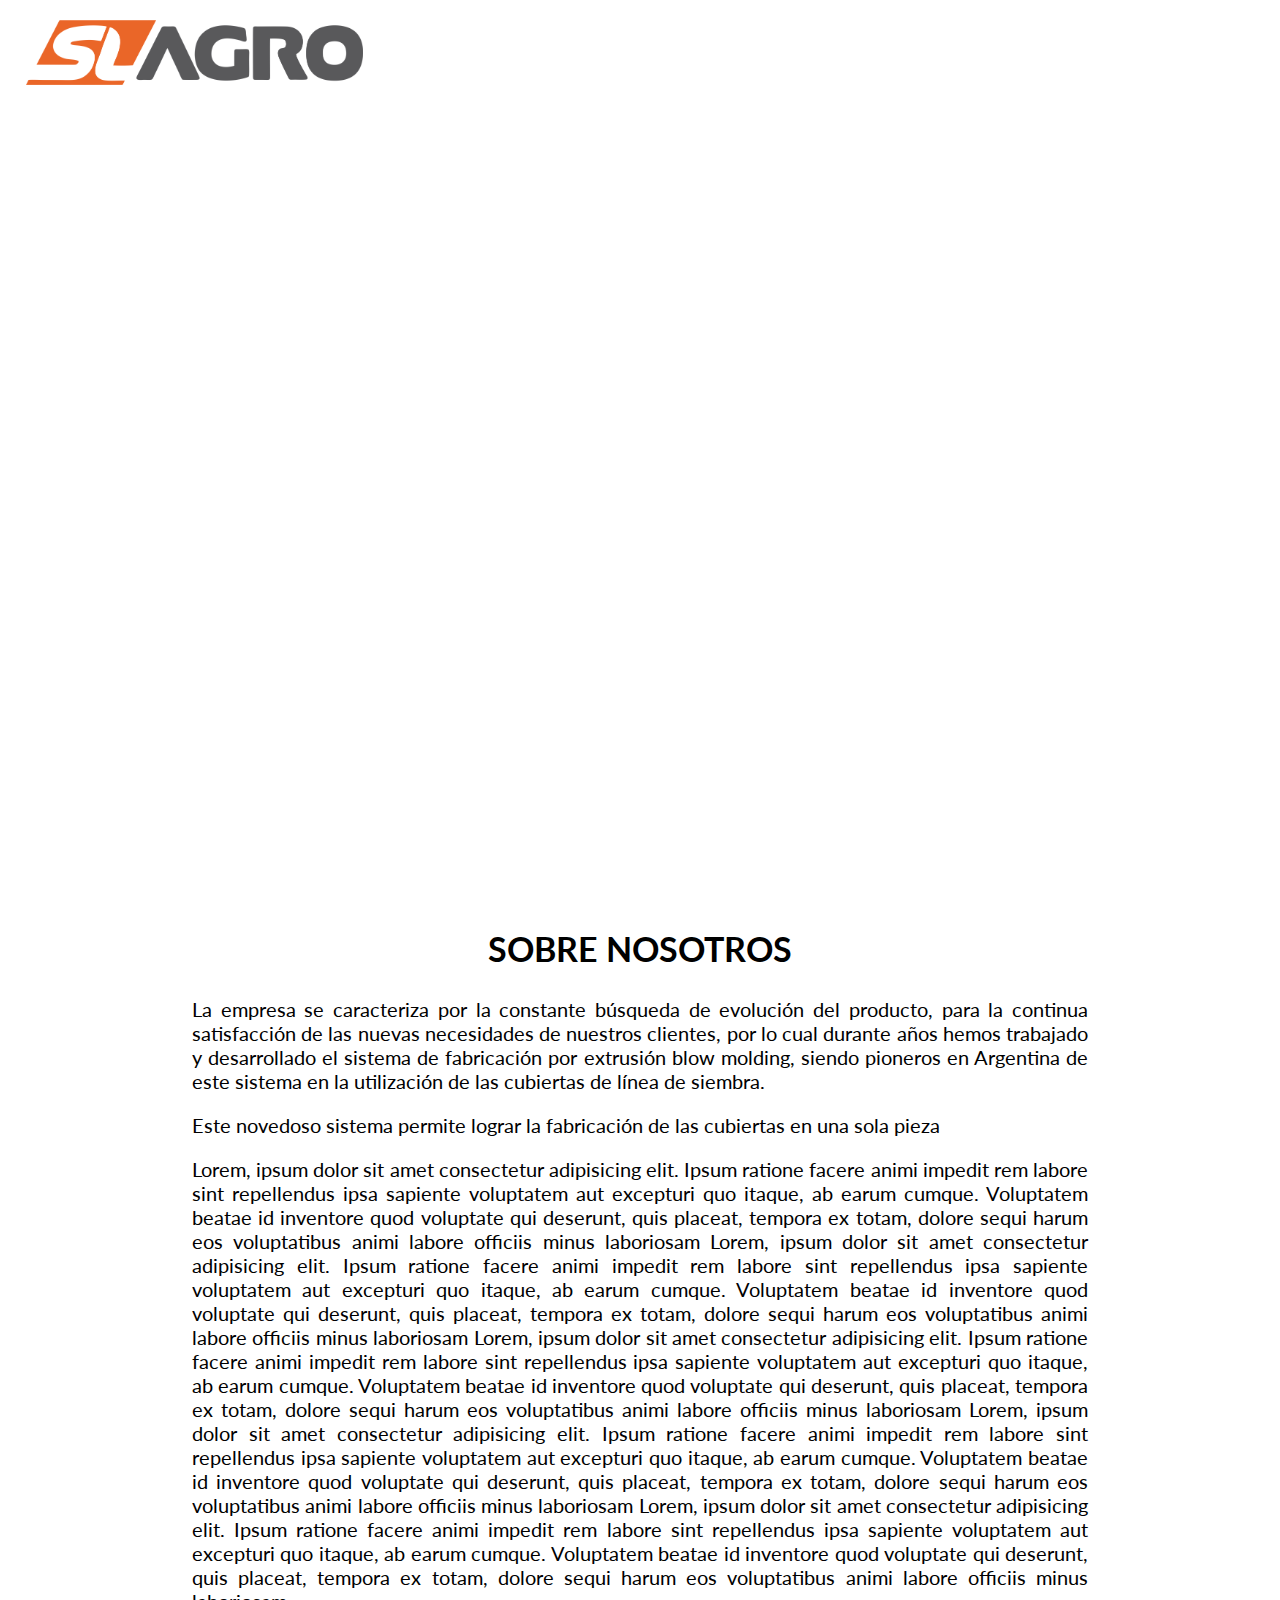
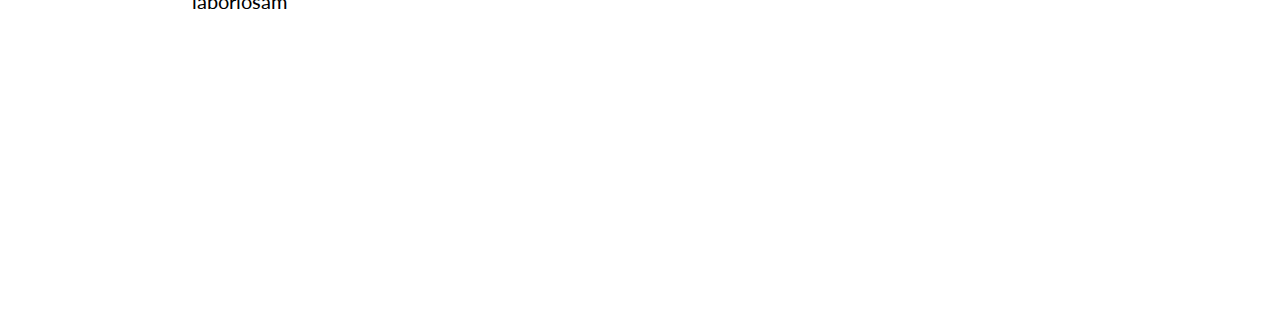
==== about.html @ fad69b66 "- Agregadas todas las paginas - Modificado el NavBar - Agregada las animaciones" ====
<!DOCTYPE html>
<html lang="en">

<head>
    <meta charset="UTF-8">
    <meta name="viewport" content="width=device-width, initial-scale=1.0">
    <title>SL Agro - About</title>

    <link rel="stylesheet" href="assets/css/styles.css">
    <link rel="stylesheet" href="assets/css/navbar.css">
</head>

<body>
    <nav class="nav">
    </nav>
    <section id="about" class="about">
    </section>
    <div style="height: 1000px">
        <h2 class="myH2">SOBRE NOSOTROS</h2>
        <p class="myP">
            La empresa se caracteriza por la constante búsqueda de evolución del producto, para la continua satisfacción
            de las nuevas necesidades de nuestros clientes, por lo cual durante años hemos trabajado y desarrollado el
            sistema
            de fabricación por extrusión blow molding, siendo pioneros en Argentina de este sistema en la utilización de
            las
            cubiertas de línea de siembra.</p>
        <p class="myP">Este novedoso sistema permite lograr la fabricación de las cubiertas en una sola pieza</p>
        <p class="myP">

            Lorem, ipsum dolor sit amet consectetur adipisicing elit. Ipsum ratione facere animi impedit rem labore sint
            repellendus ipsa sapiente voluptatem aut excepturi quo itaque, ab earum cumque. Voluptatem beatae id
            inventore quod voluptate qui deserunt, quis placeat, tempora ex totam, dolore sequi harum eos voluptatibus
            animi labore officiis minus laboriosam
            Lorem, ipsum dolor sit amet consectetur adipisicing elit. Ipsum ratione facere animi impedit rem labore sint
            repellendus ipsa sapiente voluptatem aut excepturi quo itaque, ab earum cumque. Voluptatem beatae id
            inventore quod voluptate qui deserunt, quis placeat, tempora ex totam, dolore sequi harum eos voluptatibus
            animi labore officiis minus laboriosam
            Lorem, ipsum dolor sit amet consectetur adipisicing elit. Ipsum ratione facere animi impedit rem labore sint
            repellendus ipsa sapiente voluptatem aut excepturi quo itaque, ab earum cumque. Voluptatem beatae id
            inventore quod voluptate qui deserunt, quis placeat, tempora ex totam, dolore sequi harum eos voluptatibus
            animi labore officiis minus laboriosam
            Lorem, ipsum dolor sit amet consectetur adipisicing elit. Ipsum ratione facere animi impedit rem labore sint
            repellendus ipsa sapiente voluptatem aut excepturi quo itaque, ab earum cumque. Voluptatem beatae id
            inventore quod voluptate qui deserunt, quis placeat, tempora ex totam, dolore sequi harum eos voluptatibus
            animi labore officiis minus laboriosam
            Lorem, ipsum dolor sit amet consectetur adipisicing elit. Ipsum ratione facere animi impedit rem labore sint
            repellendus ipsa sapiente voluptatem aut excepturi quo itaque, ab earum cumque. Voluptatem beatae id
            inventore quod voluptate qui deserunt, quis placeat, tempora ex totam, dolore sequi harum eos voluptatibus
            animi labore officiis minus laboriosam
        </p>
    </div>

    <!-- Jquery -->
    <script src="https://ajax.googleapis.com/ajax/libs/jquery/3.1.1/jquery.min.js"></script>
    <script src="assets/js/navbar.js"></script>

    <script>
        $(document).ready(function () {
            $('.nav').load('./navbar.html');
        });
    </script>

    <!-- Funcion para reducir el NavBar Eliminado el padding y seteando el background -->
    <script>
        $(window).scroll(function () {
            if ($(document).scrollTop() > 50) {
                $('.nav').addClass('affix');
                console.log("OK");
            } else {
                $('.nav').removeClass('affix');
            }
        });
    </script>
</body>

</html>
---- assets/css/styles.css ----
@import url('https://fonts.googleapis.com/css?family=Quicksand:400,500,700');
@import url('https://fonts.googleapis.com/css?family=Roboto:400,500,700');
@import url('https://fonts.googleapis.com/css?family=Lato:400,500,700');

html,
body {
    margin: 0;
    padding: 0;
    box-sizing: border-box;
    font-family: "Lato", sans-serif;
    font-size: 62.5%;
    font-size: 8.5px;
}
---- assets/css/navbar.css ----
/* NavBar */

.nav {
    width: 100%;
    height: 65px;
    position: fixed;
    line-height: 65px;
    text-align: center;
}

.nav div.logo {
    float: left;
    width: auto;
    height: auto;
    padding-left: 3rem;

}

.nav div.logo img {
    text-decoration: none;
    color: #fff;
    max-height: 7.6rem;
    /* padding-top: 3px; */
}

.nav div.logo img:hover {
    color: #00E676;
}

.nav div.main_list {
    height: 65px;
    float: right;
}

.nav div.main_list ul {
    width: 100%;
    height: 65px;
    display: flex;
    list-style: none;
    margin: 0;
    padding: 0;
}

.nav div.main_list ul li {
    width: auto;
    height: 65px;
    padding: 0;
    padding-right: 3rem;
}

.nav div.main_list ul li a {
    text-decoration: none;
    color: #fff;
    line-height: 65px;
    font-size: 2.4rem;
}

.nav div.main_list ul li a:hover {
    color: #e3721b;
}

/* Home section */

.home {
    width: 100%;
    height: 100vh;
    /* background-image: url("/assets/img/sembra11.png"); */
    background-position: center top;
    background-size: cover;
    background-repeat: no-repeat;
    animation: home 15s ease-in-out infinite;
}

/* About section */

.about {
    width: 100%;
    height: 100vh;
    /* background-image: url("/assets/img/sembra11.png"); */
    background-position: center top;
    background-size: cover;
    background-repeat: no-repeat;
    animation: about 15s ease-in-out infinite;
}

/* Product section */
.products {
    width: 100%;
    height: 100vh;
    /* background-image: url("/assets/img/sembra11.png"); */
    background-position: center top;
    background-size: cover;
    background-repeat: no-repeat;
    animation: about 15s ease-in-out infinite;
}

/* Contact section */
.contact {
    width: 100%;
    height: 100vh;
    /* background-image: url("/assets/img/sembra11.png"); */
    background-position: center top;
    background-size: cover;
    background-repeat: no-repeat;
    animation: about 15s ease-in-out infinite;
}

.navTrigger {
    display: none;
}

.nav {
    padding-top: 20px;
    padding-bottom: 20px;
    -webkit-transition: all 0.4s ease;
    transition: all 0.4s ease;
}

/* Media query section */

@media screen and (min-width: 768px) and (max-width: 1024px) {
    .container {
        margin: 0;
    }
}

@media screen and (max-width:768px) {
    .navTrigger {
        display: block;
    }

    .nav div.logo {
        margin-left: 15px;
    }

    .nav div.main_list {
        width: 100%;
        height: 0;
        overflow: hidden;
    }

    .nav div.show_list {
        height: auto;
        display: none;
    }

    .nav div.main_list ul {
        flex-direction: column;
        width: 100%;
        height: 100vh;
        right: 0;
        left: 0;
        bottom: 0;
        background-color: #111111;
        /*same background color of navbar*/
        background-position: center top;
    }

    .nav div.main_list ul li {
        width: 100%;
        text-align: right;
    }

    .nav div.main_list ul li a {
        text-align: center;
        width: 100%;
        font-size: 2.5rem;
        padding: 20px;
    }

    .nav div.media_button {
        display: block;
    }
}

/* Animation */

.navTrigger {
    cursor: pointer;
    width: 30px;
    height: 25px;
    margin: auto;
    position: absolute;
    right: 30px;
    top: 0;
    bottom: 0;
}

.navTrigger i {
    background-color: #fff;
    border-radius: 2px;
    content: '';
    display: block;
    width: 100%;
    height: 4px;
}

.navTrigger i:nth-child(1) {
    -webkit-animation: outT 0.8s backwards;
    animation: outT 0.8s backwards;
    -webkit-animation-direction: reverse;
    animation-direction: reverse;
}

.navTrigger i:nth-child(2) {
    margin: 5px 0;
    -webkit-animation: outM 0.8s backwards;
    animation: outM 0.8s backwards;
    -webkit-animation-direction: reverse;
    animation-direction: reverse;
}

.navTrigger i:nth-child(3) {
    -webkit-animation: outBtm 0.8s backwards;
    animation: outBtm 0.8s backwards;
    -webkit-animation-direction: reverse;
    animation-direction: reverse;
}

.navTrigger.active i:nth-child(1) {
    -webkit-animation: inT 0.8s forwards;
    animation: inT 0.8s forwards;
}

.navTrigger.active i:nth-child(2) {
    -webkit-animation: inM 0.8s forwards;
    animation: inM 0.8s forwards;
}

.navTrigger.active i:nth-child(3) {
    -webkit-animation: inBtm 0.8s forwards;
    animation: inBtm 0.8s forwards;
}

@-webkit-keyframes inM {
    50% {
        -webkit-transform: rotate(0deg);
    }

    100% {
        -webkit-transform: rotate(45deg);
    }
}

@keyframes inM {
    50% {
        transform: rotate(0deg);
    }

    100% {
        transform: rotate(45deg);
    }
}

@-webkit-keyframes outM {
    50% {
        -webkit-transform: rotate(0deg);
    }

    100% {
        -webkit-transform: rotate(45deg);
    }
}

@keyframes outM {
    50% {
        transform: rotate(0deg);
    }

    100% {
        transform: rotate(45deg);
    }
}

@-webkit-keyframes inT {
    0% {
        -webkit-transform: translateY(0px) rotate(0deg);
    }

    50% {
        -webkit-transform: translateY(9px) rotate(0deg);
    }

    100% {
        -webkit-transform: translateY(9px) rotate(135deg);
    }
}

@keyframes inT {
    0% {
        transform: translateY(0px) rotate(0deg);
    }

    50% {
        transform: translateY(9px) rotate(0deg);
    }

    100% {
        transform: translateY(9px) rotate(135deg);
    }
}

@-webkit-keyframes outT {
    0% {
        -webkit-transform: translateY(0px) rotate(0deg);
    }

    50% {
        -webkit-transform: translateY(9px) rotate(0deg);
    }

    100% {
        -webkit-transform: translateY(9px) rotate(135deg);
    }
}

@keyframes outT {
    0% {
        transform: translateY(0px) rotate(0deg);
    }

    50% {
        transform: translateY(9px) rotate(0deg);
    }

    100% {
        transform: translateY(9px) rotate(135deg);
    }
}

@-webkit-keyframes inBtm {
    0% {
        -webkit-transform: translateY(0px) rotate(0deg);
    }

    50% {
        -webkit-transform: translateY(-9px) rotate(0deg);
    }

    100% {
        -webkit-transform: translateY(-9px) rotate(135deg);
    }
}

@keyframes inBtm {
    0% {
        transform: translateY(0px) rotate(0deg);
    }

    50% {
        transform: translateY(-9px) rotate(0deg);
    }

    100% {
        transform: translateY(-9px) rotate(135deg);
    }
}

@-webkit-keyframes outBtm {
    0% {
        -webkit-transform: translateY(0px) rotate(0deg);
    }

    50% {
        -webkit-transform: translateY(-9px) rotate(0deg);
    }

    100% {
        -webkit-transform: translateY(-9px) rotate(135deg);
    }
}

@keyframes outBtm {
    0% {
        transform: translateY(0px) rotate(0deg);
    }

    50% {
        transform: translateY(-9px) rotate(0deg);
    }

    100% {
        transform: translateY(-9px) rotate(135deg);
    }
}

.affix {
    padding: 0;
    background-color: #121;
}

.myH2 {
    text-align: center;
    font-size: 4rem;
}

.myP {
    text-align: justify;
    padding-left: 15%;
    padding-right: 15%;
    font-size: 20px;
}

@media all and (max-width:700px) {
    .myP {
        padding: 2%;
    }
}


@keyframes home {

    /* 0% { background-image: url("/assets/img/sembra11.png"); } */
    33% {
        background-image: url("/assets/img/sembra1.png");
    }

    66% {
        background-image: url("/assets/img/sembra2.png");
    }

    /* 100% { background-image: url("/assets/img/sembra1.png"); } */
}

@keyframes about {

    0% { background-image: url("/assets/img/sembra11.png"); }
    33% {
        background-image: url("/assets/img/sembra1.png");
    }

    66% {
        background-image: url("/assets/img/sembra2.png");
    }

    100% { background-image: url("/assets/img/sembra1.png"); }
}

@keyframes products {

    0% { background-image: url("/assets/img/sembra11.png"); }
    33% {
        background-image: url("/assets/img/sembra1.png");
    }

    66% {
        background-image: url("/assets/img/sembra2.png");
    }

    100% { background-image: url("/assets/img/sembra1.png"); }
}

@keyframes contact {

    0% { background-image: url("/assets/img/sembra11.png"); }
    33% {
        background-image: url("/assets/img/sembra1.png");
    }

    66% {
        background-image: url("/assets/img/sembra2.png");
    }

    100% { background-image: url("/assets/img/sembra1.png"); }
}
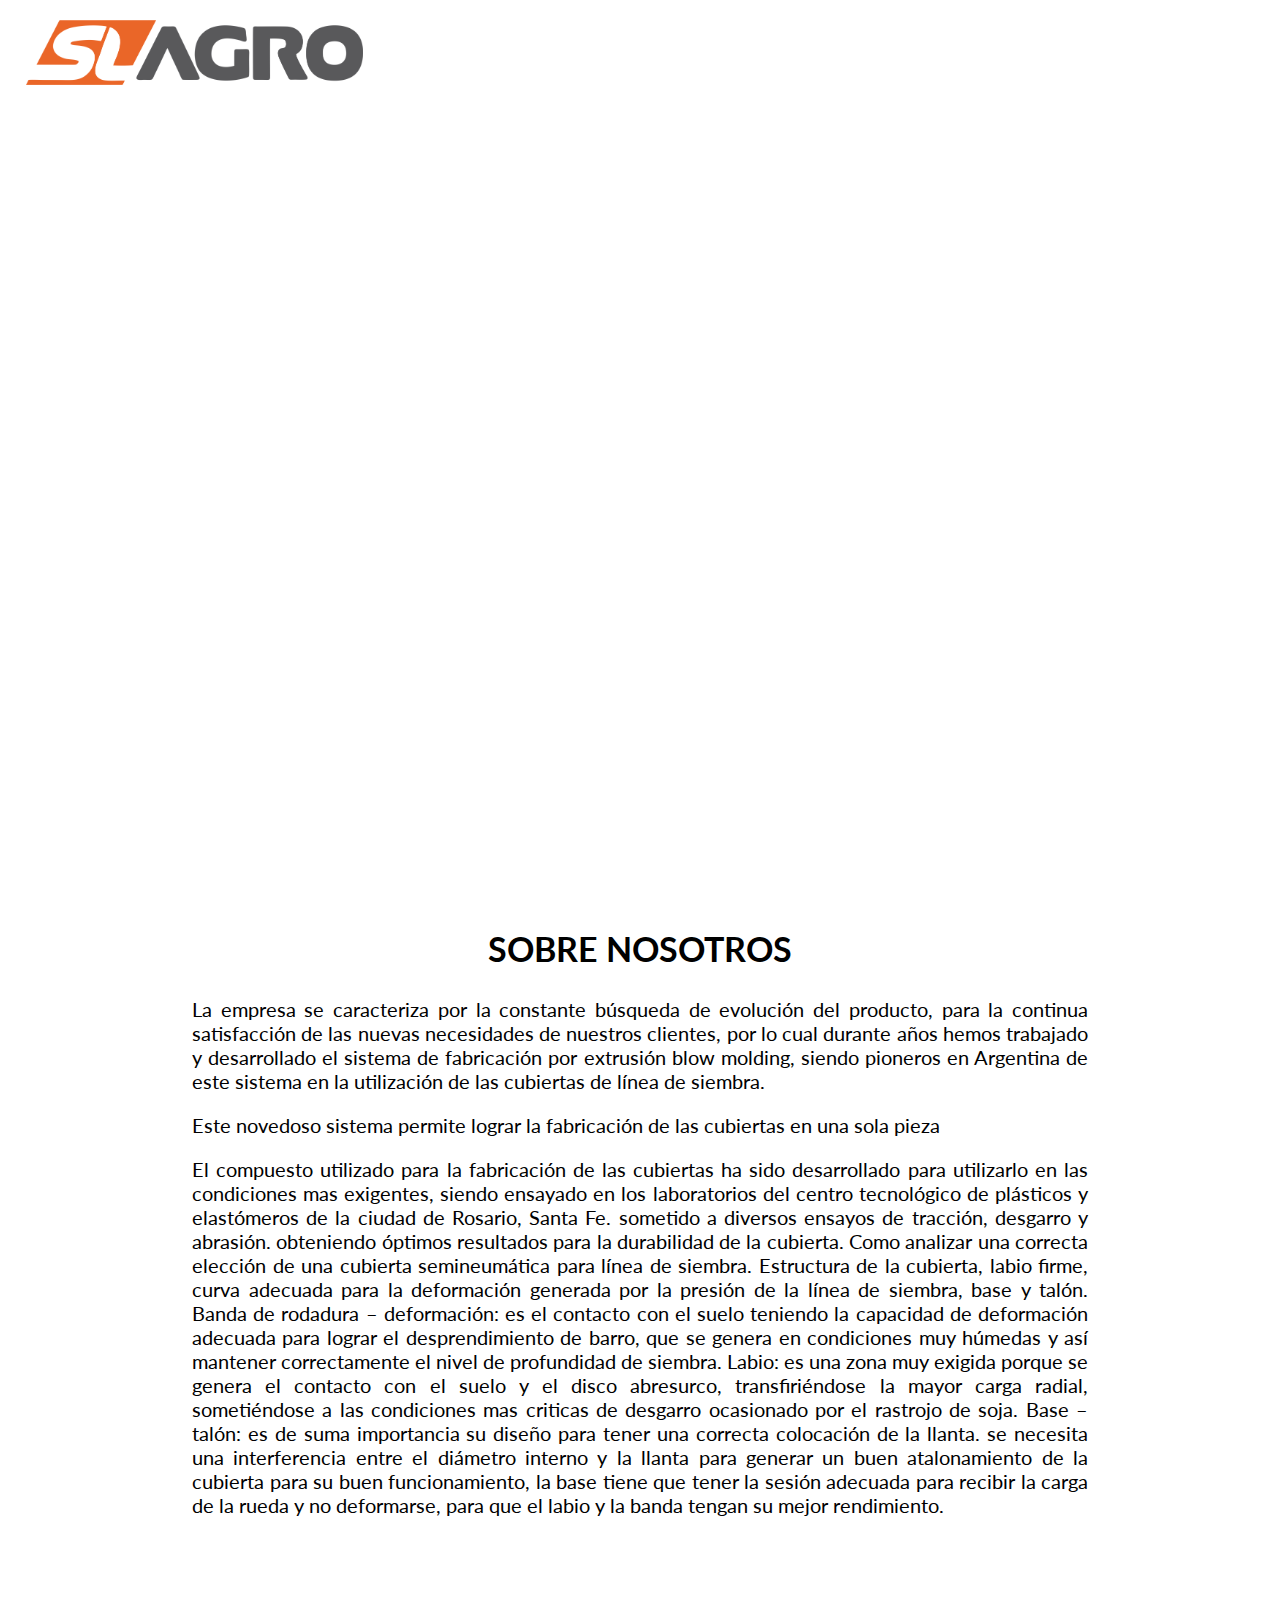
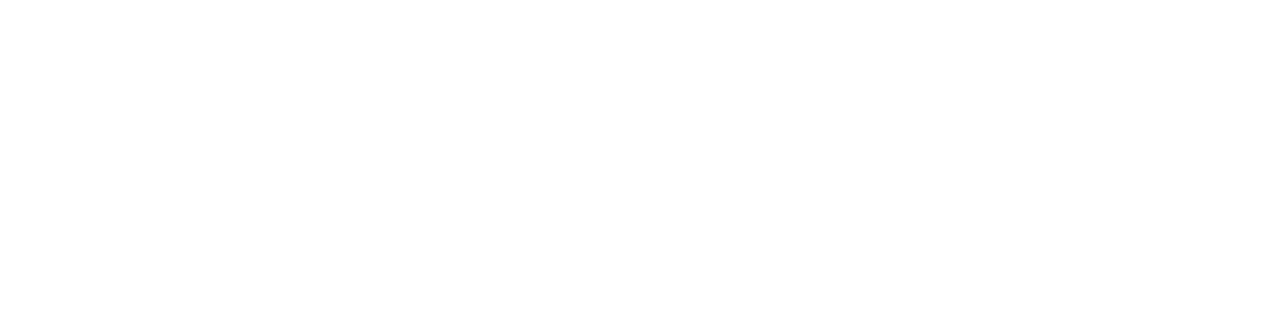
==== commit 32bc8d7a: "- Agregado texto en About - Agregado en Contactos tarjetas y estilos" ====
--- a/about.html
+++ b/about.html
@@ -26,27 +26,19 @@
             cubiertas de línea de siembra.</p>
         <p class="myP">Este novedoso sistema permite lograr la fabricación de las cubiertas en una sola pieza</p>
         <p class="myP">
-
-            Lorem, ipsum dolor sit amet consectetur adipisicing elit. Ipsum ratione facere animi impedit rem labore sint
-            repellendus ipsa sapiente voluptatem aut excepturi quo itaque, ab earum cumque. Voluptatem beatae id
-            inventore quod voluptate qui deserunt, quis placeat, tempora ex totam, dolore sequi harum eos voluptatibus
-            animi labore officiis minus laboriosam
-            Lorem, ipsum dolor sit amet consectetur adipisicing elit. Ipsum ratione facere animi impedit rem labore sint
-            repellendus ipsa sapiente voluptatem aut excepturi quo itaque, ab earum cumque. Voluptatem beatae id
-            inventore quod voluptate qui deserunt, quis placeat, tempora ex totam, dolore sequi harum eos voluptatibus
-            animi labore officiis minus laboriosam
-            Lorem, ipsum dolor sit amet consectetur adipisicing elit. Ipsum ratione facere animi impedit rem labore sint
-            repellendus ipsa sapiente voluptatem aut excepturi quo itaque, ab earum cumque. Voluptatem beatae id
-            inventore quod voluptate qui deserunt, quis placeat, tempora ex totam, dolore sequi harum eos voluptatibus
-            animi labore officiis minus laboriosam
-            Lorem, ipsum dolor sit amet consectetur adipisicing elit. Ipsum ratione facere animi impedit rem labore sint
-            repellendus ipsa sapiente voluptatem aut excepturi quo itaque, ab earum cumque. Voluptatem beatae id
-            inventore quod voluptate qui deserunt, quis placeat, tempora ex totam, dolore sequi harum eos voluptatibus
-            animi labore officiis minus laboriosam
-            Lorem, ipsum dolor sit amet consectetur adipisicing elit. Ipsum ratione facere animi impedit rem labore sint
-            repellendus ipsa sapiente voluptatem aut excepturi quo itaque, ab earum cumque. Voluptatem beatae id
-            inventore quod voluptate qui deserunt, quis placeat, tempora ex totam, dolore sequi harum eos voluptatibus
-            animi labore officiis minus laboriosam
+            El compuesto utilizado para la fabricación de las cubiertas ha sido desarrollado para utilizarlo en las condiciones 
+            mas exigentes, siendo ensayado en los laboratorios del centro tecnológico de plásticos y elastómeros de la ciudad de 
+            Rosario, Santa Fe. sometido a diversos ensayos de tracción, desgarro y abrasión. obteniendo óptimos resultados para la 
+            durabilidad de la cubierta.
+            Como analizar una correcta elección de una cubierta semineumática para línea de siembra.
+            Estructura de la cubierta, labio firme, curva adecuada para la deformación generada por la presión de la línea de siembra, base y talón.
+            Banda de rodadura – deformación: es el contacto con el suelo teniendo la capacidad de deformación adecuada para lograr el desprendimiento 
+            de barro, que se genera en condiciones muy húmedas y así mantener correctamente el nivel de profundidad de siembra.
+            Labio: es una zona muy exigida porque se genera el contacto con el suelo y el disco abresurco, transfiriéndose la mayor carga radial, 
+            sometiéndose a las condiciones mas criticas de desgarro ocasionado por el rastrojo de soja.
+            Base – talón: es de suma importancia su diseño para tener una correcta colocación de la llanta. se necesita una interferencia entre el 
+            diámetro interno y la llanta para generar un buen atalonamiento de la cubierta para su buen funcionamiento, la base tiene que tener la sesión 
+            adecuada para recibir la carga de la rueda y no deformarse, para que el labio y la banda tengan su mejor rendimiento.
         </p>
     </div>
 
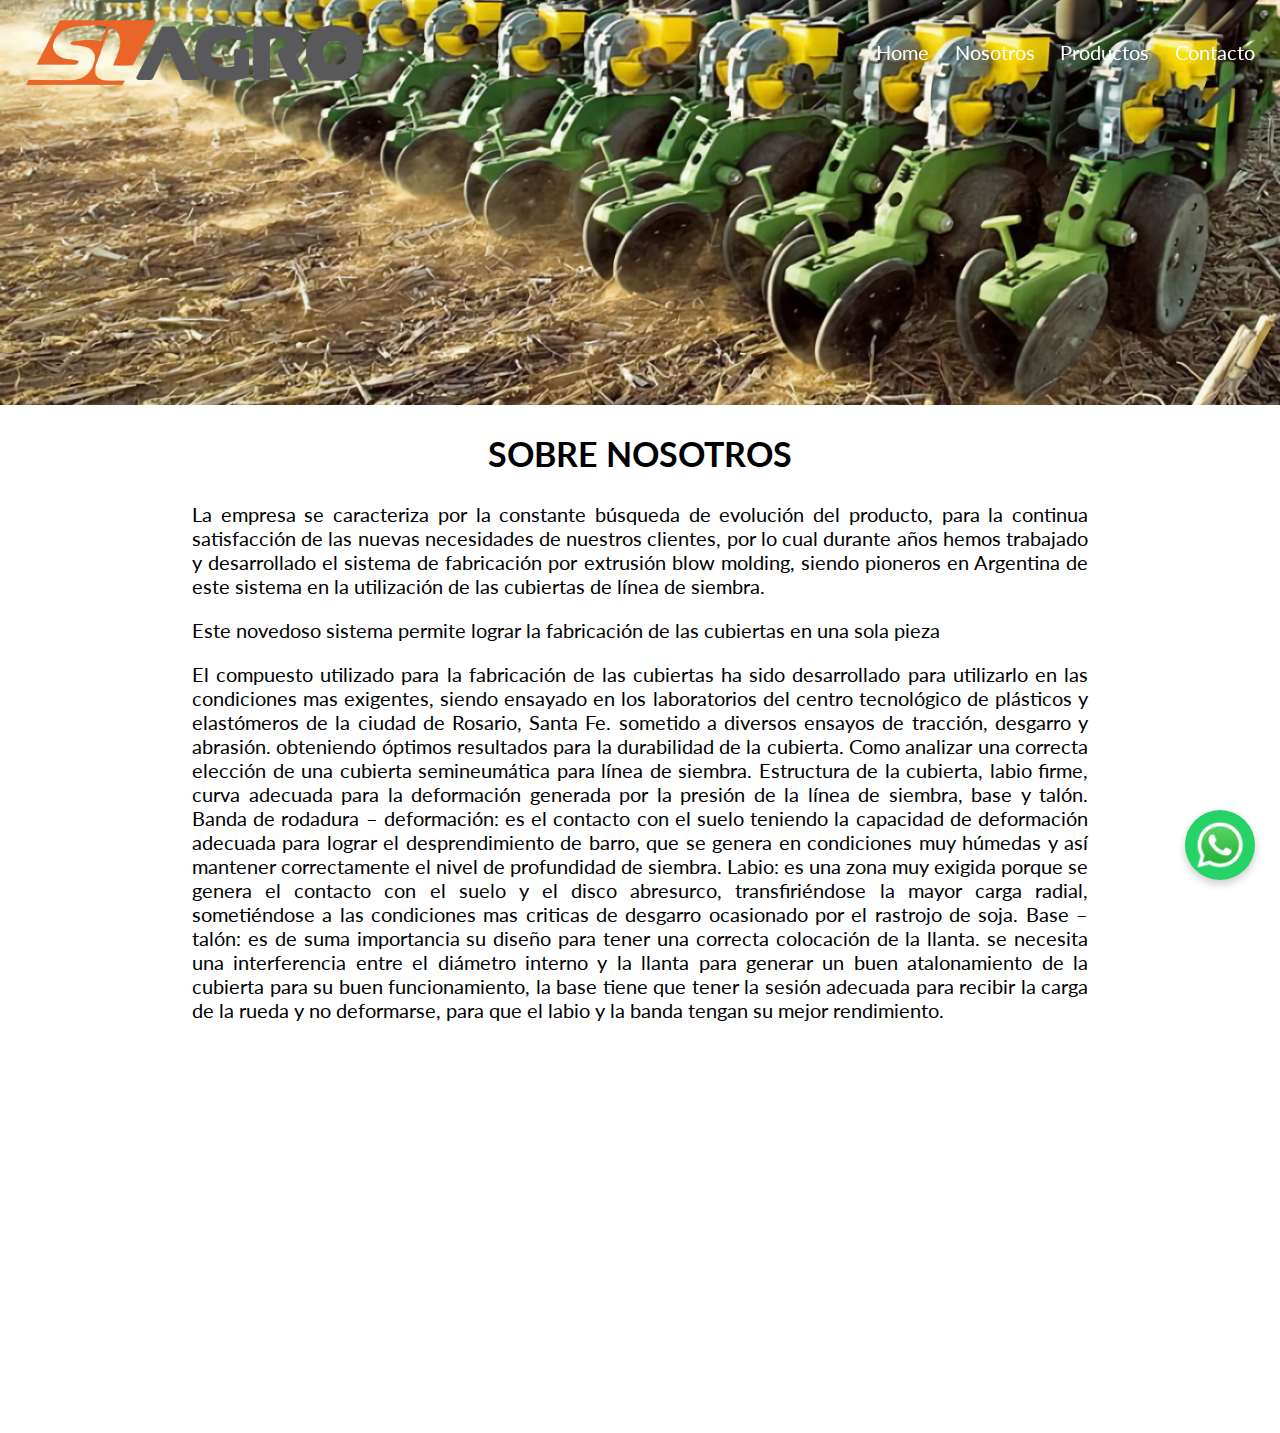
==== commit 95e12beb: "- Corregido navbar responsive. - Corregidos algunos detalles del boton de WhatsApp." ====
--- a/about.html
+++ b/about.html
@@ -44,7 +44,6 @@
 
     <!-- Jquery -->
     <script src="https://ajax.googleapis.com/ajax/libs/jquery/3.1.1/jquery.min.js"></script>
-    <script src="assets/js/navbar.js"></script>
 
     <script>
         $(document).ready(function () {
--- a/assets/css/styles.css
+++ b/assets/css/styles.css
@@ -10,4 +10,69 @@
     font-family: "Lato", sans-serif;
     font-size: 62.5%;
     font-size: 8.5px;
-}   
+}
+
+
+.container {
+    display: grid;
+    justify-content: center;
+    align-items: center;
+    height: 100vh;
+}
+
+.modal-window {
+    &>div {
+        border-radius: 1rem;
+    }
+}
+
+.modal-window div:not(:last-of-type) {
+    margin-bottom: 15px;
+}
+
+.logo {
+    max-width: 150px;
+    display: block;
+}
+
+.btn {
+    background-color: white;
+    padding: 1em 1.5em;
+    border-radius: 0.5rem;
+    text-decoration: none;
+
+    i {
+        padding-right: 0.3em;
+    }
+}
+
+
+.whatsapp-button {
+    position: fixed; /* Fija la posición en la pantalla */
+    bottom: 20px; /* Separa el botón 20px del borde inferior */
+    right: 25px; /* Separa el botón 20px del borde derecho */
+    background-color: #25D366; /* Color de fondo verde de WhatsApp */
+    background-image: url('/assets/img/whatsapp-logo-png-0.png');  
+    background-position: center;
+    background-size: 7em;
+    border: none; /* Elimina el borde predeterminado del botón */
+    border-radius: 50%; /* Hace que el botón sea circular */
+    width: 70px; /* Ancho del botón */
+    height: 70px; /* Alto del botón */
+    display: flex; /* Utiliza flexbox para centrar el icono */
+    align-items: center; /* Centra verticalmente el icono dentro del botón */
+    justify-content: center; /* Centra horizontalmente el icono dentro del botón */
+    box-shadow: 0 4px 8px rgba(0, 0, 0, 0.2); /* Añade una sombra */
+    cursor: pointer; /* Cambia el cursor a un puntero al pasar sobre el botón */
+    transition: background-color 0.3s ease; /* Añade una transición suave para el cambio de color */
+}
+
+.whatsapp-button:hover {
+    background-color: #1e9e52; /* Cambia el color de fondo cuando el usuario pasa el mouse por encima */
+}
+
+.whatsapp-button i {
+    font-size: 35px; /* Ajusta el tamaño del ícono */
+}
+
+
--- a/assets/css/navbar.css
+++ b/assets/css/navbar.css
@@ -63,43 +63,43 @@
 
 .home {
     width: 100%;
-    height: 100vh;
+    height: 45vh;
     /* background-image: url("/assets/img/sembra11.png"); */
-    background-position: center top;
+    background-position: center bottom;
     background-size: cover;
     background-repeat: no-repeat;
-    animation: home 15s ease-in-out infinite;
+    animation: home 60s ease-in-out infinite;
 }
 
 /* About section */
 
 .about {
     width: 100%;
-    height: 100vh;
-    /* background-image: url("/assets/img/sembra11.png"); */
-    background-position: center top;
+    height: 45vh;
+    background-image: url("/assets/img/sembra11reflejada1652-3.png");
+    background-position: center bottom;
     background-size: cover;
     background-repeat: no-repeat;
-    animation: about 15s ease-in-out infinite;
+    /* animation: about 15s ease-in-out infinite; */
 }
 
 /* Product section */
 .products {
     width: 100%;
-    height: 100vh;
-    /* background-image: url("/assets/img/sembra11.png"); */
-    background-position: center top;
-    background-size: cover;
+    height: 45vh;
+    background-image: url("/assets/img/Deposito-1gris.jpg");
+    background-position: center bottom;
+    background-size: 105%;
     background-repeat: no-repeat;
-    animation: about 15s ease-in-out infinite;
+    /* animation: about 15s ease-in-out infinite; */
 }
 
 /* Contact section */
 .contact {
     width: 100%;
-    height: 100vh;
+    height: 45vh;
     /* background-image: url("/assets/img/sembra11.png"); */
-    background-position: center top;
+    background-position: center bottom;
     background-size: cover;
     background-repeat: no-repeat;
     animation: about 15s ease-in-out infinite;
@@ -130,7 +130,13 @@
     }
 
     .nav div.logo {
-        margin-left: 15px;
+        margin-left: 0px;
+        padding-left: 0px;
+    }
+
+    .nav div.logo img {
+        max-height: 6.5rem;
+        /* padding-top: 3px; */
     }
 
     .nav div.main_list {
@@ -152,7 +158,7 @@
         left: 0;
         bottom: 0;
         background-color: #111111;
-        /*same background color of navbar*/
+        /*Mismo background color que el navbar*/
         background-position: center top;
     }
 
@@ -409,8 +415,28 @@
 
 
 @keyframes home {
-
-    /* 0% { background-image: url("/assets/img/sembra11.png"); } */
+    0% {
+        background-image: url("/assets/img/siembra1gris1652.jpg");
+    }
+
+    33% {
+        background-image: url("/assets/img/siembra1sepia1652.jpg");
+    }
+
+    66% {
+        background-image: url("/assets/img/siembra11652.jpg");
+    }
+
+    100% {
+        background-image: url("/assets/img/siembra1gris1652.jpg");
+    }
+}
+
+/* @keyframes about {
+    0% {
+        background-image: url("/assets/img/sembra11.png");
+    }
+
     33% {
         background-image: url("/assets/img/sembra1.png");
     }
@@ -419,12 +445,23 @@
         background-image: url("/assets/img/sembra2.png");
     }
 
-    /* 100% { background-image: url("/assets/img/sembra1.png"); } */
-}
-
-@keyframes about {
-
-    0% { background-image: url("/assets/img/sembra11.png"); }
+    100% {
+        background-image: url("/assets/img/sembra1.png");
+    }
+} */
+
+/* @keyframes products {
+    0% { background-image: url("/assets/img/bigperf.png"); }
+    33% { background-image: url("/assets/img/bigperf.png"); }
+    66% { background-image: url("/assets/img/bigperf.png"); }
+    100% { background-image: url("/assets/img/bigperf.png"); }
+} */
+
+@keyframes contact {
+    0% {
+        background-image: url("/assets/img/sembra11.png");
+    }
+
     33% {
         background-image: url("/assets/img/sembra1.png");
     }
@@ -433,33 +470,7 @@
         background-image: url("/assets/img/sembra2.png");
     }
 
-    100% { background-image: url("/assets/img/sembra1.png"); }
-}
-
-@keyframes products {
-
-    0% { background-image: url("/assets/img/sembra11.png"); }
-    33% {
+    100% {
         background-image: url("/assets/img/sembra1.png");
     }
-
-    66% {
-        background-image: url("/assets/img/sembra2.png");
-    }
-
-    100% { background-image: url("/assets/img/sembra1.png"); }
-}
-
-@keyframes contact {
-
-    0% { background-image: url("/assets/img/sembra11.png"); }
-    33% {
-        background-image: url("/assets/img/sembra1.png");
-    }
-
-    66% {
-        background-image: url("/assets/img/sembra2.png");
-    }
-
-    100% { background-image: url("/assets/img/sembra1.png"); }
 }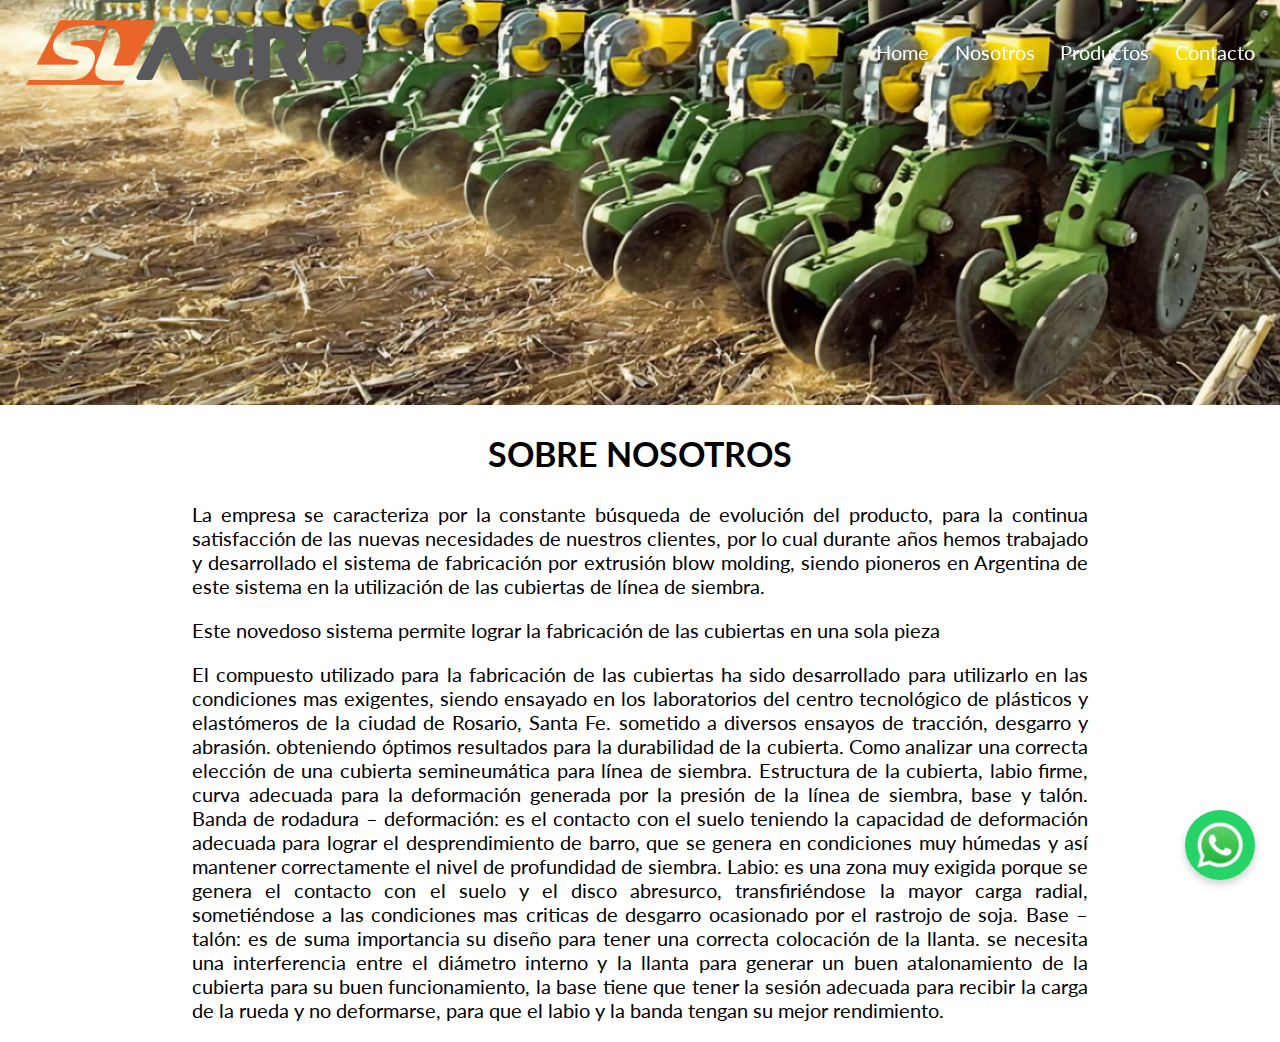
==== commit c359671e: "- Imagenes agregadas. - Ajustes en la seccion de productos. - Agregado datos y mapa en la seccion de" ====
--- a/about.html
+++ b/about.html
@@ -15,7 +15,7 @@
     </nav>
     <section id="about" class="about">
     </section>
-    <div style="height: 1000px">
+    <div>
         <h2 class="myH2">SOBRE NOSOTROS</h2>
         <p class="myP">
             La empresa se caracteriza por la constante búsqueda de evolución del producto, para la continua satisfacción
--- a/assets/css/styles.css
+++ b/assets/css/styles.css
@@ -75,4 +75,93 @@
     font-size: 35px; /* Ajusta el tamaño del ícono */
 }
 
+.map {
+    padding-top: 18em;
+    text-align: center;
+    height: 600px;
+    font-family: "Roboto", sans-serif;
+    align-content: center;
+}
 
+.map h1 {
+    font-size: 4em;
+    text-align: center;
+}
+
+.map h2 {
+    font-size: 2.5em;
+    margin-bottom: 0.4em;
+}
+
+.map p {
+    font-size: 1.5em;
+}
+
+.map-container {
+    display: flex;
+    align-items: center;
+    padding-left: 10%;
+    padding-right: 10%;
+}
+
+.map-contact {
+    text-align: left;
+    width: 20%;
+    padding-left: 5%;
+}
+
+.map-contact p {
+    margin-left: 1em;
+}
+
+.map iframe {
+    padding: 2em;
+    border-radius: 40px;
+}
+
+@media screen and (max-width: 768px) {
+    .main {
+        height: fit-content;
+    }
+
+    .map {
+        display: flex;
+        flex-direction: column;
+        /* height: 300px; */
+        margin-top: 10em;
+        padding-top: 0em;
+        justify-items: center;
+    }
+
+    .map-container {
+        display: flex;
+        flex-direction: column-reverse;
+        align-content: normal;
+        align-items: normal;
+        padding: 0px;
+        margin: 0px;
+        width: 100%;
+        height: auto;
+    }
+
+    .map-contact {
+        width: 100%;
+        padding: 0%;
+        justify-items: center;
+    }
+
+    .map-iframe {
+        width: 100%;
+        height: auto;
+    }
+
+    .map iframe{
+        padding: 0px;
+        width: fit-content;
+    }
+
+    .list-contact {
+        display: flex;
+    }
+
+}
--- a/assets/css/navbar.css
+++ b/assets/css/navbar.css
@@ -6,6 +6,7 @@
     position: fixed;
     line-height: 65px;
     text-align: center;
+    color: #00E676;
 }
 
 .nav div.logo {
@@ -13,12 +14,13 @@
     width: auto;
     height: auto;
     padding-left: 3rem;
+    color: #00E676;
 
 }
 
 .nav div.logo img {
     text-decoration: none;
-    color: #fff;
+    color: #00E676;
     max-height: 7.6rem;
     /* padding-top: 3px; */
 }
@@ -68,7 +70,7 @@
     background-position: center bottom;
     background-size: cover;
     background-repeat: no-repeat;
-    animation: home 60s ease-in-out infinite;
+    animation: home 30s ease-in-out infinite;
 }
 
 /* About section */
@@ -87,22 +89,24 @@
 .products {
     width: 100%;
     height: 45vh;
-    background-image: url("/assets/img/Deposito-1gris.jpg");
+    background-color: #00E676;
+    /* background-image: url("/assets/img/Deposito-1gris.jpg"); */
     background-position: center bottom;
-    background-size: 105%;
+    background-size: 200%;
     background-repeat: no-repeat;
-    /* animation: about 15s ease-in-out infinite; */
+    animation: products 30s ease-in-out infinite;
 }
 
 /* Contact section */
 .contact {
     width: 100%;
     height: 45vh;
-    /* background-image: url("/assets/img/sembra11.png"); */
+    background-image: url("/assets/img/contactos_half2.jpg");
+    background-color: #00E676;
     background-position: center bottom;
     background-size: cover;
     background-repeat: no-repeat;
-    animation: about 15s ease-in-out infinite;
+    /* animation: about 15s ease-in-out infinite; */
 }
 
 .navTrigger {
@@ -130,7 +134,8 @@
     }
 
     .nav div.logo {
-        margin-left: 0px;
+        margin-top: 4px;
+        margin-left: 10px;
         padding-left: 0px;
     }
 
@@ -157,7 +162,7 @@
         right: 0;
         left: 0;
         bottom: 0;
-        background-color: #111111;
+        background-color: #00E676;
         /*Mismo background color que el navbar*/
         background-position: center top;
     }
@@ -392,7 +397,7 @@
 
 .affix {
     padding: 0;
-    background-color: #121;
+    background-color: #00E676;
 }
 
 .myH2 {
@@ -450,14 +455,14 @@
     }
 } */
 
-/* @keyframes products {
-    0% { background-image: url("/assets/img/bigperf.png"); }
-    33% { background-image: url("/assets/img/bigperf.png"); }
-    66% { background-image: url("/assets/img/bigperf.png"); }
-    100% { background-image: url("/assets/img/bigperf.png"); }
-} */
-
-@keyframes contact {
+@keyframes products {
+    0% { background-image: url("/assets/img/depo1.jpg"); }
+    33% { background-image: url("/assets/img/depo2.jpg"); }
+    66% { background-image: url("/assets/img/Deposito-2.jpg"); }
+    100% { background-image: url("/assets/img/Deposito-1.jpg"); }
+}
+
+/* @keyframes contact {
     0% {
         background-image: url("/assets/img/sembra11.png");
     }
@@ -473,4 +478,4 @@
     100% {
         background-image: url("/assets/img/sembra1.png");
     }
-}+} */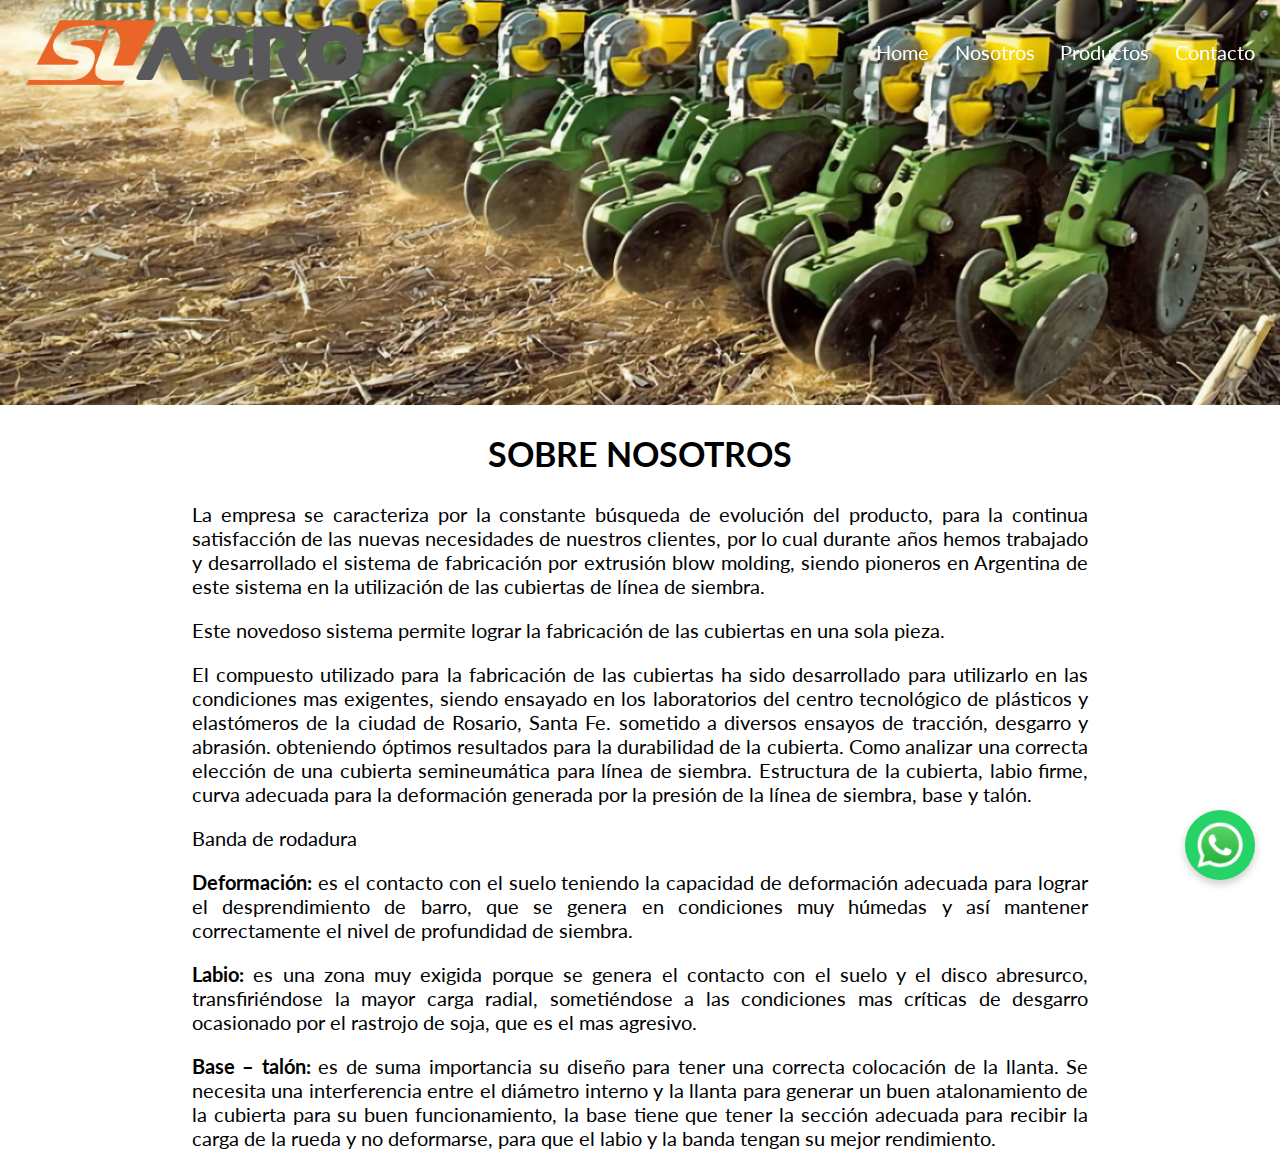
==== commit 0c9aed06: "- Ajustes varios. - Imagenes agregadas. - Agregado carrousel al home." ====
--- a/about.html
+++ b/about.html
@@ -24,7 +24,7 @@
             de fabricación por extrusión blow molding, siendo pioneros en Argentina de este sistema en la utilización de
             las
             cubiertas de línea de siembra.</p>
-        <p class="myP">Este novedoso sistema permite lograr la fabricación de las cubiertas en una sola pieza</p>
+        <p class="myP">Este novedoso sistema permite lograr la fabricación de las cubiertas en una sola pieza.</p>
         <p class="myP">
             El compuesto utilizado para la fabricación de las cubiertas ha sido desarrollado para utilizarlo en las condiciones 
             mas exigentes, siendo ensayado en los laboratorios del centro tecnológico de plásticos y elastómeros de la ciudad de 
@@ -32,13 +32,14 @@
             durabilidad de la cubierta.
             Como analizar una correcta elección de una cubierta semineumática para línea de siembra.
             Estructura de la cubierta, labio firme, curva adecuada para la deformación generada por la presión de la línea de siembra, base y talón.
-            Banda de rodadura – deformación: es el contacto con el suelo teniendo la capacidad de deformación adecuada para lograr el desprendimiento 
-            de barro, que se genera en condiciones muy húmedas y así mantener correctamente el nivel de profundidad de siembra.
-            Labio: es una zona muy exigida porque se genera el contacto con el suelo y el disco abresurco, transfiriéndose la mayor carga radial, 
-            sometiéndose a las condiciones mas criticas de desgarro ocasionado por el rastrojo de soja.
-            Base – talón: es de suma importancia su diseño para tener una correcta colocación de la llanta. se necesita una interferencia entre el 
-            diámetro interno y la llanta para generar un buen atalonamiento de la cubierta para su buen funcionamiento, la base tiene que tener la sesión 
-            adecuada para recibir la carga de la rueda y no deformarse, para que el labio y la banda tengan su mejor rendimiento.
+            <p class="myP">Banda de rodadura</p>
+            <p class="myP"><strong>Deformación:</strong> es el contacto con el suelo teniendo la capacidad de deformación adecuada para lograr el desprendimiento 
+            de barro, que se genera en condiciones muy húmedas y así mantener correctamente el nivel de profundidad de siembra.</p>
+            <p class="myP"><strong>Labio:</strong> es una zona muy exigida porque se genera el contacto con el suelo y el disco abresurco, transfiriéndose la mayor carga radial, 
+            sometiéndose a las condiciones mas críticas de desgarro ocasionado por el rastrojo de soja, que es el mas agresivo.</p>
+            <p class="myP"><strong>Base – talón:</strong> es de suma importancia su diseño para tener una correcta colocación de la llanta. Se necesita una interferencia entre el 
+            diámetro interno y la llanta para generar un buen atalonamiento de la cubierta para su buen funcionamiento, la base tiene que tener la sección 
+            adecuada para recibir la carga de la rueda y no deformarse, para que el labio y la banda tengan su mejor rendimiento.</p>
         </p>
     </div>
 
--- a/assets/css/styles.css
+++ b/assets/css/styles.css
@@ -119,6 +119,15 @@
     border-radius: 40px;
 }
 
+.product-section img {
+    z-index: 0;
+    display: flex;
+    float: right;
+    height: 15em;
+    margin-right: 2em;
+    padding-top: 35em;
+}
+
 @media screen and (max-width: 768px) {
     .main {
         height: fit-content;
@@ -164,4 +173,12 @@
         display: flex;
     }
 
+    .product-section img {
+        z-index: 0;
+        display: flex;
+        float: right;
+        height: 10em;
+        margin-right: 2em;
+        padding-top: 32 em;
+    }
 }
--- a/assets/css/navbar.css
+++ b/assets/css/navbar.css
@@ -101,7 +101,7 @@
 .contact {
     width: 100%;
     height: 45vh;
-    background-image: url("/assets/img/contactos_half2.jpg");
+    background-image: url("/assets/img/contactos_half3.jpg");
     background-color: #00E676;
     background-position: center bottom;
     background-size: cover;
